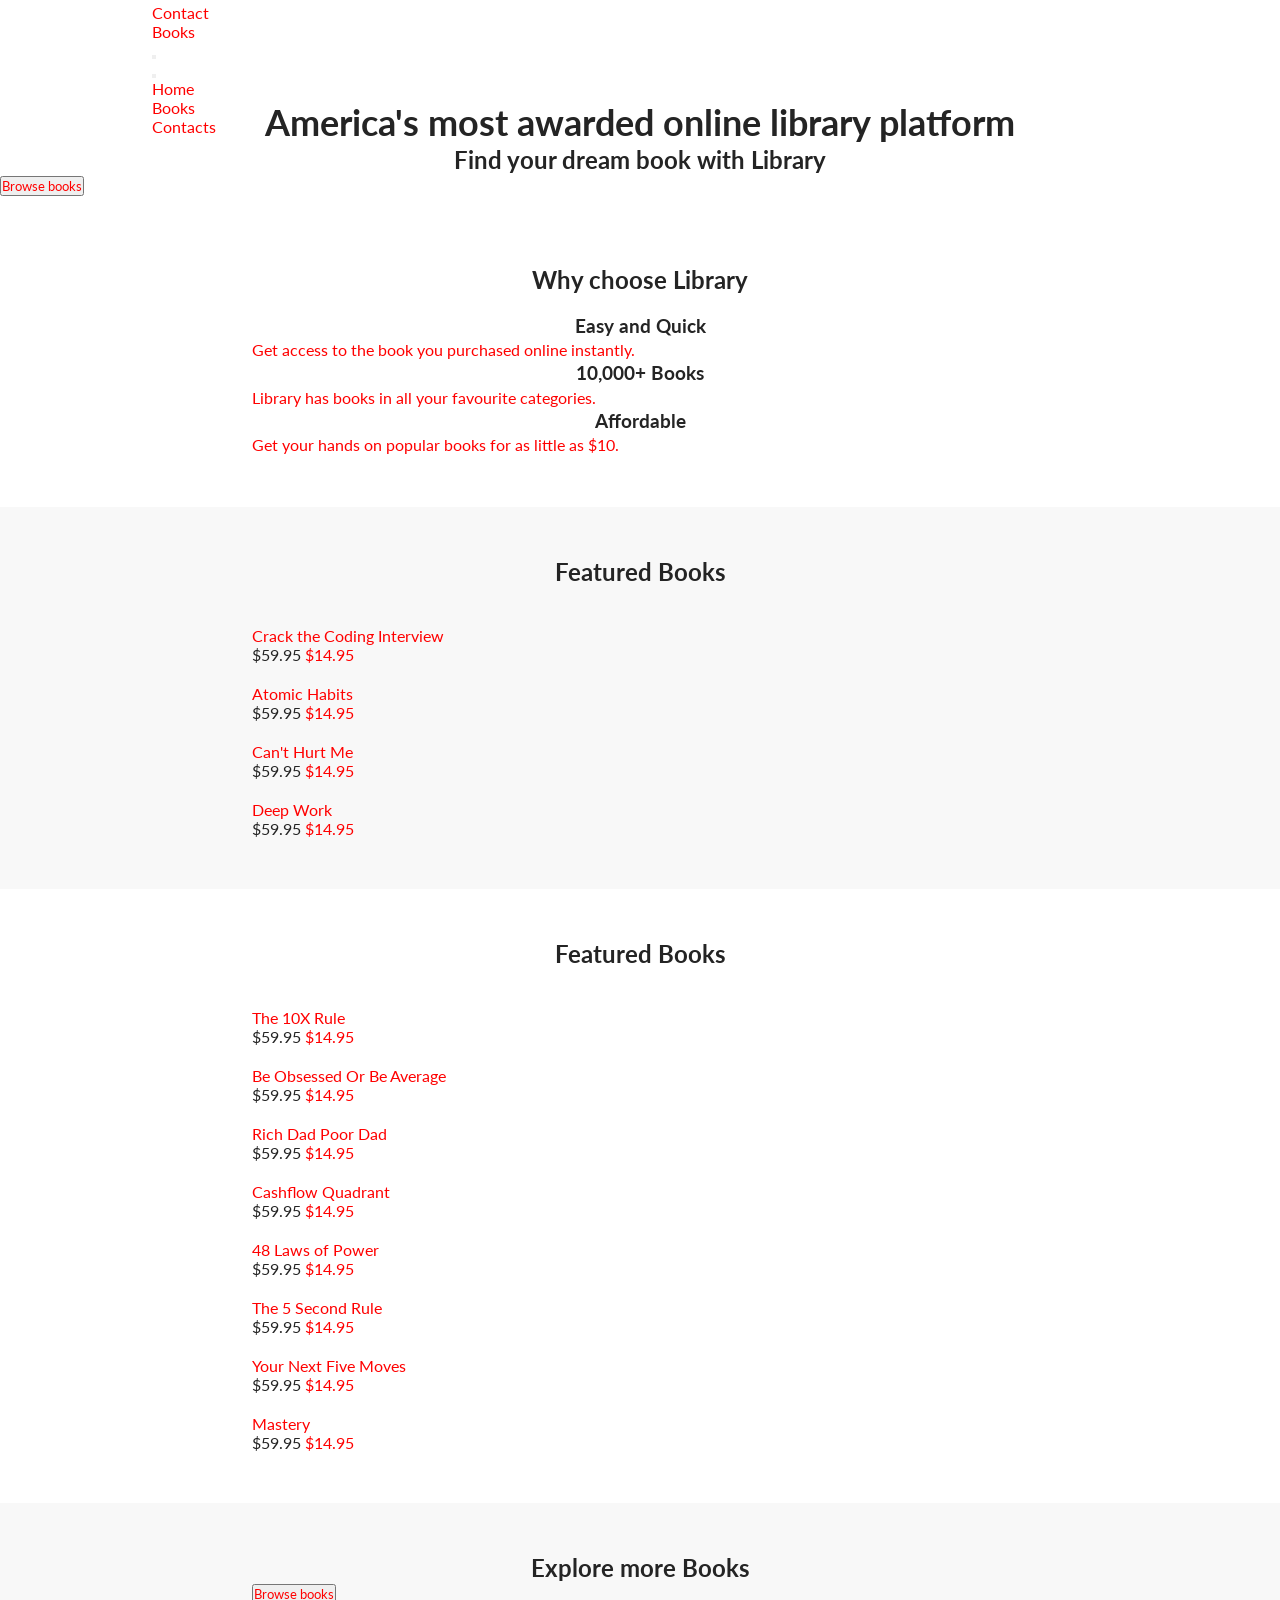
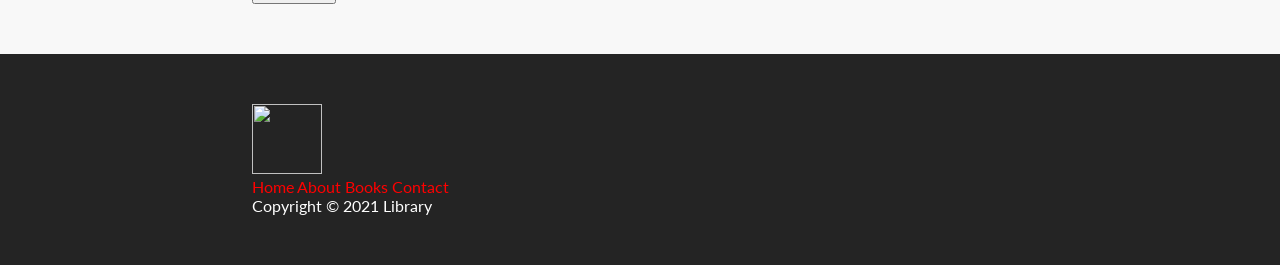
==== index.html @ ad09bd94 "First commit" ====
<!DOCTYPE html>
<html lang="en">

<head>
  <meta charset="UTF-8">
  <meta http-equiv="X-UA-Compatible" content="IE=edge">
  <meta name="viewport" content="width=device-width, initial-scale=1.0">
  <title>Library</title>
  <link rel="stylesheet" href="styles.css">
  <script src="https://kit.fontawesome.com/c8e4d183c2.js" crossorigin="anonymous"></script>
  <script src="index.js"></script>
</head>

<body>
  <section id="landing">
    <nav>
      <div class="nav__container">
        <img class="logo" src="./assets/Library.svg" alt="">
        <ul class="nav__links">
          <li><a href="#" class="nav__link">Home</a></li>
          <li><a href="#" class="nav__link">Contact</a></li>
          <li><a href="#" class="nav__link nav__link--primary">Books</a></li>
        </ul>
        <button class="btn__menu" onclick="openMenu()">
          <i class="fas fa-bars"></i>
        </button>
        <div class="menu__backdrop">
          <button class="btn__menu btn__menu--close" onclick="closeMenu()">
            <i class="fas fa-times"></i>
          </button>
          <ul class="menu__links">
            <li class="menu__list">
              <a href="#" class="menu__link" onclick="closeMenu()">Home</a>
            </li>
            <li class="menu__list">
              <a href="#features" class="menu__link" onclick="closeMenu()">Books</a>
            </li>
            <li class="menu__list">
              <a class="menu__link no-cursor" onclick="closeMenu()">Contacts</a>
            </li>
          </ul>
        </div>
      </div>
    </nav>
    <header>
      <div class="header__container">
        <div class="header__description">
          <h1>America's most awarded online library platform</h1>
          <h2>Find your dream book with <span class="purple">Library</span></h2>
          <a href="#features">
            <button class="btn">Browse books</button>
          </a>
        </div>
        <figure class="header__img--wrapper">
          <img src="./assets/Undraw_Books.svg" alt="">
        </figure>
      </div>
    </header>
  </section>

  <main>
    <section id="highlights">
      <div class="container">
        <div class="row">
          <h2 class="section__title">
            Why choose <span class="purple">Library</span>
          </h2>
          <div class="highlight__wrapper">
            <div class="highlight">
              <div class="highlight__img">
                <i class="fas fa-bolt"></i>
              </div>
              <h3 class="highlight__subtitle">
                Easy and Quick
              </h3>
              <p class="highlight__para">
                Get access to the book you purchased online instantly.
              </p>
            </div>
            <div class="highlight">
              <div class="highlight__img">
                <i class="fas fa-book-open"></i>
              </div>
              <h3 class="highlight__subtitle">
                10,000+ Books
              </h3>
              <p class="highlight__para">
                Library has books in all your favourite categories.
              </p>
            </div>
            <div class="highlight">
              <div class="highlight__img">
                <i class="fas fa-tags"></i>
              </div>
              <h3 class="highlight__subtitle">
                Affordable
              </h3>
              <p class="highlight__para">
                Get your hands on popular books for as little as $10.
              </p>
            </div>
          </div>
        </div>
      </div>
    </section>

    <section id="features">
      <div class="container">
        <div class="row">
          <h2 class="section__title">
            Featured <span class="purple">Books</span>
          </h2>
          <div class="books">
            <div class="book">
              <figure class="book__img--wrapper">
                <img class="book__img" src="./assets/crack the coding interview.png" alt="">
              </figure>
              <div class="book__title">
                Crack the Coding Interview
              </div>
              <div class="book__ratings">
                <i class="fas fa-star"></i>
                <i class="fas fa-star"></i>
                <i class="fas fa-star"></i>
                <i class="fas fa-star"></i>
                <i class="fas fa-star-half-alt"></i>
              </div>
              <div class="book__price">
                <span class="book__price--normal">$59.95</span> $14.95
              </div>
            </div>
            <div class="book">
              <figure class="book__img--wrapper">
                <img class="book__img" src="./assets/atomic habits.jpg" alt="">
              </figure>
              <div class="book__title">
                Atomic Habits
              </div>
              <div class="book__ratings">
                <i class="fas fa-star"></i>
                <i class="fas fa-star"></i>
                <i class="fas fa-star"></i>
                <i class="fas fa-star"></i>
                <i class="fas fa-star-half-alt"></i>
              </div>
              <div class="book__price">
                <span class="book__price--normal">$59.95</span> $14.95
              </div>
            </div>
            <div class="book">
              <figure class="book__img--wrapper">
                <img class="book__img" src="./assets/david goggins.jpeg" alt="">
              </figure>
              <div class="book__title">
                Can't Hurt Me
              </div>
              <div class="book__ratings">
                <i class="fas fa-star"></i>
                <i class="fas fa-star"></i>
                <i class="fas fa-star"></i>
                <i class="fas fa-star"></i>
                <i class="fas fa-star-half-alt"></i>
              </div>
              <div class="book__price">
                <span class="book__price--normal">$59.95</span> $14.95
              </div>
            </div>
            <div class="book">
              <figure class="book__img--wrapper">
                <img class="book__img" src="./assets/deep work.jpeg" alt="">
              </figure>
              <div class="book__title">
                Deep Work
              </div>
              <div class="book__ratings">
                <i class="fas fa-star"></i>
                <i class="fas fa-star"></i>
                <i class="fas fa-star"></i>
                <i class="fas fa-star"></i>
                <i class="fas fa-star-half-alt"></i>
              </div>
              <div class="book__price">
                <span class="book__price--normal">$59.95</span> $14.95
              </div>
            </div>
          </div>
        </div>
      </div>
    </section>

    <section id="recent">
      <div class="container">
        <div class="row">
          <h2 class="section__title">
            Featured <span class="purple">Books</span>
          </h2>
          <div class="books">
            <div class="book">
              <figure class="book__img--wrapper">
                <img class="book__img" src="./assets/book-1.jpeg" alt="">
              </figure>
              <div class="book__title">
                The 10X Rule
              </div>
              <div class="book__ratings">
                <i class="fas fa-star"></i>
                <i class="fas fa-star"></i>
                <i class="fas fa-star"></i>
                <i class="fas fa-star"></i>
                <i class="fas fa-star-half-alt"></i>
              </div>
              <div class="book__price">
                <span class="book__price--normal">$59.95</span> $14.95
              </div>
            </div>
            <div class="book">
              <figure class="book__img--wrapper">
                <img class="book__img" src="./assets/book-2.jpeg" alt="">
              </figure>
              <div class="book__title">
                Be Obsessed Or Be Average
              </div>
              <div class="book__ratings">
                <i class="fas fa-star"></i>
                <i class="fas fa-star"></i>
                <i class="fas fa-star"></i>
                <i class="fas fa-star"></i>
                <i class="fas fa-star-half-alt"></i>
              </div>
              <div class="book__price">
                <span class="book__price--normal">$59.95</span> $14.95
              </div>
            </div>
            <div class="book">
              <figure class="book__img--wrapper">
                <img class="book__img" src="./assets/book-3.jpeg" alt="">
              </figure>
              <div class="book__title">
                Rich Dad Poor Dad
              </div>
              <div class="book__ratings">
                <i class="fas fa-star"></i>
                <i class="fas fa-star"></i>
                <i class="fas fa-star"></i>
                <i class="fas fa-star"></i>
                <i class="fas fa-star-half-alt"></i>
              </div>
              <div class="book__price">
                <span class="book__price--normal">$59.95</span> $14.95
              </div>
            </div>
            <div class="book">
              <figure class="book__img--wrapper">
                <img class="book__img" src="./assets/book-4.jpeg" alt="">
              </figure>
              <div class="book__title">
                Cashflow Quadrant
              </div>
              <div class="book__ratings">
                <i class="fas fa-star"></i>
                <i class="fas fa-star"></i>
                <i class="fas fa-star"></i>
                <i class="fas fa-star"></i>
                <i class="fas fa-star-half-alt"></i>
              </div>
              <div class="book__price">
                <span class="book__price--normal">$59.95</span> $14.95
              </div>
            </div>
            <div class="book">
              <figure class="book__img--wrapper">
                <img class="book__img" src="./assets/book-5.jpeg" alt="">
              </figure>
              <div class="book__title">
                48 Laws of Power
              </div>
              <div class="book__ratings">
                <i class="fas fa-star"></i>
                <i class="fas fa-star"></i>
                <i class="fas fa-star"></i>
                <i class="fas fa-star"></i>
                <i class="fas fa-star-half-alt"></i>
              </div>
              <div class="book__price">
                <span class="book__price--normal">$59.95</span> $14.95
              </div>
            </div>
            <div class="book">
              <figure class="book__img--wrapper">
                <img class="book__img" src="./assets/book-6.jpeg" alt="">
              </figure>
              <div class="book__title">
                The 5 Second Rule
              </div>
              <div class="book__ratings">
                <i class="fas fa-star"></i>
                <i class="fas fa-star"></i>
                <i class="fas fa-star"></i>
                <i class="fas fa-star"></i>
                <i class="fas fa-star-half-alt"></i>
              </div>
              <div class="book__price">
                <span class="book__price--normal">$59.95</span> $14.95
              </div>
            </div>
            <div class="book">
              <figure class="book__img--wrapper">
                <img class="book__img" src="./assets/book-7.jpg" alt="">
              </figure>
              <div class="book__title">
                Your Next Five Moves
              </div>
              <div class="book__ratings">
                <i class="fas fa-star"></i>
                <i class="fas fa-star"></i>
                <i class="fas fa-star"></i>
                <i class="fas fa-star"></i>
                <i class="fas fa-star-half-alt"></i>
              </div>
              <div class="book__price">
                <span class="book__price--normal">$59.95</span> $14.95
              </div>
            </div>
            <div class="book">
              <figure class="book__img--wrapper">
                <img class="book__img" src="./assets/book-8.jpeg" alt="">
              </figure>
              <div class="book__title">
                Mastery
              </div>
              <div class="book__ratings">
                <i class="fas fa-star"></i>
                <i class="fas fa-star"></i>
                <i class="fas fa-star"></i>
                <i class="fas fa-star"></i>
                <i class="fas fa-star-half-alt"></i>
              </div>
              <div class="book__price">
                <span class="book__price--normal">$59.95</span> $14.95
              </div>
            </div>
          </div>
        </div>
      </div>
    </section>

    <section id="explore">
      <div class="container">
        <div class="row row__column">
          <h2>Explore more <span class="purple">Books</span></h2>
          <a href="#features">
            <button class="btn">Browse books</button>
          </a>
        </div>
      </div>
    </section>
  </main>

  <footer>
    <div class="container">
      <div class="row row__column">
        <a href="#">
          <figure class="footer__logo">
            <img src="./assets/Library.svg" class="footer__logo--img" alt="">
          </figure>
        </a>
        <div class="footer__list">
          <a href="#" class="footer__link">Home</a>
          <a class="footer__link no-cursor">About</a>
          <a href="#features" class="footer__link">Books</a>
          <a class="footer__link no-cursor">Contact</a>
        </div>
        <div class="footer__copyright">Copyright &copy; 2021 Library</div>
      </div>
    </div>
  </footer>
</body>

</html>
---- styles.css ----
@import url('https://fonts.googleapis.com/css2?family=Lato:wght@400;700&display=swap');
* {
  color: red;
  font-family: 'Lato', sans-serif;
  padding: 0;
  margin: 0;
  box-sizing: border-box;
}

html {
  scroll-behavior: smooth;
}

h1, h2, h3, h4, h5, h6, span {
  color: #242424;
  text-align: center;
  line-height: 1.25;
}

h1 {
  font-size: 36px;
}

p {
  line-height: 1.5;
  font-size: 16px;
}

li {
  list-style-type
}

.flex{
  display: flex;
}

.flex-1 {
flex: 1;
}

.row{
  width: 100px;
  max-width: 800px;
margin: 0 auto;
}

.text--purple {
  color: #6030b1
}

section:nth-child(even) {
  background-color: #f8f8f8;
}

.section__title {
  margin-bottom: 20 px;
}
/*NAVIGATION BAR*/

nav {
  height: 100px;
  width: 100px;
  max-width: 1000px;
  margin: 0 auto;
  display: flex;
  justify-content: space;
  align-items: center;
}

.nav_link--list {
  display: flex;
}

.nav__link--anchor {
  margin: 0 12 px;
  color: #242424;
  text-decoration: none;
  font-weight: 700;
}

.nav__link-anchor.primary {
  background-color: #6030b1;
padding: 8px 20px;
border-radius: 50 px;
color: white;
transition: all 300ms ease;
}

.nav__link--anchor-primary:hover {
  background-color: #5d3eff
}

.personal__logo {
  font-size: 24px;
  color: #6030b1;
  margin: 0 12px;
  font-weight: bold;
}

/* About Me */

#about-me {
  min-height: 100 vh;
display: flex;
flex-direction: column;
}

.about-me__info {
  display:flex;
  flex-direction: column;
}
.about-me__info--container {
  display: flex;
  flex-direction: column;
  justify-content: center;
  align-items: center;
  max-width: 500px;
  margin: 0 auto;
  text-align: center;
}

.about-me__picture--mask {
  width: 100px;
  height: 100px;
  border-radius: 50%;
  overflow: hidden;
  box-shadow: 0 8px 16px rgba(0, 0, 0, 0.16);
}

.about-me__picture {
  width: 100%;


/* Improving my own picture */
transform: scale(1.5);
padding-top: 8px;
}

.about-me__info--title{
  margin-bottom: 20px;
}

.about-me__info--para {
  font-size: 20px;
  margin-bottom: 20px;
}

.about_me--link {
  font-size: 20 px;
  color: black;
  padding: 0 16 px;
}

.about-me__img.container {
  flex: 1;
  display:flex;
  align-items: center;
}

.about-me__img--container {
  width: 100%;
}

/*Tech - Stack*/

.language__img {
  width: 100%;
  max-width: 100px;
}

.language:hover .language__img {
  filter: brightness(80%);
  opacity: 0.86;
  transform: scale(0.9);
}

.language {
  width: 25%;
  display: flex;
  justify-content: center;
  position: relative;
}

.language__img-wrapper {
  display: flex;
  justify-content: center;
  width: 25%;
}

.language__list {
  display: flex;
  width: 100%;
}

.language__name {
  position: absolute;
  bottom: 0;
  transform: scale(0);
  transition: all 300ms;
  font-size: 20px;
  opacity: 0;
}

.language:hover .language__name {
  position: absolute;
  bottom: 0;
  transform: scale(1);
  transition: all 300ms;
}
/*Projects*/

.project {
  margin-bottom: 135px;
}

.project:last-child {
  margin-bottom: 40px;
}

.project__img {
  width: 100%;
}

.project__wrapper {
  display: flex;
  box-hidden: 0 20px 80px rgba(0, 0, 0, 0.45);
  border-radius: 20px;
  overflow:hidden;
}

.project__wrapper:before {
  content:"";
  position:absolute;
  top: 0;
  left: 0;
  height:100%
  width:100%
  background-color: black;
  opacity: 0;
  transition: opacity 450ms ease;
  z-index: 2;
}

project:hover .project__wrapper:before {
  opacity: 0.7;
}

project:hover .project__img {
  transform: scale(1.07);
  filter: blur(5px);
}

project:hover .project__description {
  opacity:1;
  transform: translateY(-50%);
}

.project__list {
  padding-top: 40px;
}

.project__description {
  position: absolute;
  top:50%;
  left: 90px;
max-width: 550px;
  transform: translateY(-50%);
  z-index: 3;
  opacity:0;
  transition: transform 450ms, opacity 300ms;
}

.project__description-title {
  font-size: 40px;
}

.project__description--para {
  margin: 16px, 0;
}

.project__description--link { 
font-size:20px;
margin-right: 16px;
text-decoration: none;
}

.project__description-title,
.project__description--sub-title,
.project__description--para,
.project__description--link {
  text-align: left;
  color: white;
}

a {
  text-decoration: none;
  position: relative;
  transition: opacity 300ms ease;
}

i:hover {
  opacity: 0.7;
}

.link__hover-effect:after {
  content: "";
  position: absolute;
  height: 3px;
  width: 0;
  bottom: -3px;
  right: 0;
  transition: all 300ms ease;
}

.link__hover-effect--white:after {
  background-color: #fff;
}
.link__hover-effect--black:after {
  background-color: #000;
}

.link__hover-effect:hover:after {
  width: 100%;
  left: 0;
}

li {
  list-style-type: none;
}

.flex {
  display: flex;
}

.flex-1 {
  flex: 1;
}

.container {
  padding: 50px 0;
}
.row {
  width: 100%;
  max-width: 800px;
  margin: 0 auto;
  padding: 0 12px;
}

.text--purple {
  color: #6030b1;
}

section:nth-child(even) {
  background-color: #f8f8f8;
}

.section__title {
  margin-bottom: 20px;
}

/* NAVIGATION BAR */

nav {
  height: 100px;
  width: 100%;
  max-width: 1000px;
  margin: 0 auto;
  display: flex;
  justify-content: space-between;
  align-items: center;
  padding: 0 12px;
}

.nav__link--list {
  display: flex;
}

.nav__link--anchor {
  margin: 0 12px;
  color: #242424;
  font-weight: 700;
}

.nav__link--anchor-primary {
  background-color: #6030b1;
  padding: 8px 20px;
  border-radius: 50px;
  color: white;
  transition: all 300ms ease;
}

.nav__link--anchor-primary:hover {
  background-color: #5d3eff;
}

.personal__logo {
  font-size: 24px;
  color: #6030b1;
  margin: 0 12px;
  font-weight: bold
}

/* ABOUT ME */

#about-me {
  min-height: 100vh;
  display: flex;
  flex-direction: column;
}

.about-me__info {
  display: flex;
  flex-direction: column;
}

.about-me__info--container {
  display: flex;
  flex-direction: column;
  align-items: center;
  max-width: 600px;
  margin: 0 auto;
  text-align: center;
}

.about-me__picture--mask {
  width: 100px;
  height: 100px;
  border-radius: 50%;
  overflow: hidden;
  box-shadow: 0 8px 16px rgba(0, 0, 0, 0.16);
  margin-bottom: 28px;
  animation: animate-profile-picture 800ms 200ms backwards;
}

@keyframes animate-profile-picture {
  0% {
    transform: scale(0);
  }
  80% {
    transform: scale(1.1);
  }
  100% {
    transform: scale(1);
  }
}

.about-me__picture {
  width: 100%;

  /* Improving my own picture */
  transform: scale(1.5);
  padding-top: 8px;
}

.about-me__info--title {
  margin-bottom: 16px;
  animation: fade-up 650ms 400ms backwards;
}
.about-me__info--para {
  font-size: 20px;
  margin-bottom: 28px;
  animation: fade-up 650ms 600ms backwards;
}

.about-me__link {
  font-size: 20px;
  color: #242424;
  padding: 0 16px;
}

.about-me__links {
  animation: fade-up 650ms 800ms backwards;
}

@keyframes fade-up {
  0% {
    opacity: 0;
    transform: translateY(40px);
  }
  100% {
    opacity: 1;
    transform: translateY(0);
  }
}

.about-me__img--container {
  flex: 1;
  display: flex;
  align-items: center;
}
.about-me__img {
  width: 100%;
  animation: fade-in 1200ms 800ms backwards;
}

@keyframes fade-in {
  0% {
    opacity: 0;
  }
  100% {
    opacity: 1;
  }
}

.wave {
  display: inline-block;
  animation: animate-wave 500ms infinite ease-in-out;
}

@keyframes animate-wave {
  0% {
    transform: rotate(0);
  }
  50% {
    transform: rotate(30deg);
  }
  100% {
    transform: rotate(0);
  }
}

/* TECH - STACK */

.language__img {
  width: 100%;
  max-width: 100px;
  transition: all 300ms;
}
.language:hover .language__img {
  filter: brightness(80%);
  opacity: 0.86;
  transform: scale(0.9);
}

.language {
  width: 25%;
  display: flex;
  justify-content: center;
  position: relative;
}
.language__img--wrapper {
  display: flex;
  justify-content: center;
  align-items: center;
  padding: 25px 16px;
}

.language__list {
  display: flex;
  justify-content: center;
  width: 100%;
  flex-wrap: wrap;
}

.language__name {
  position: absolute;
  bottom: 0;
  transform: scale(0);
  transition: all 300ms;
  font-size: 20px;
  opacity: 0;
}
.language:hover .language__name {
  transform: scale(1);
  opacity: 1;
}

/* PROJECTS */

.project {
  margin-bottom: 135px;
}

.project:last-child {
  margin-bottom: 40px;
}

.project__img {
  width: 100%;
  transition: all 500ms ease;
}

.project__wrapper {
  display: flex;
  box-shadow: 0 20px 80px rgba(0, 0, 0, 0.45);
  border-radius: 20px;
  overflow: hidden;
  position: relative;
}
.project__wrapper:before {
  content: "";
  position: absolute;
  top: 0;
  left: 0;
  height: 100%;
  width: 100%;
  background-color: #1c1d25;
  opacity: 0;
  transition: all 450ms ease;
  z-index: 2;
  transform: translateY(100%);
}
.project:hover .project__wrapper:before {
  transform: translateY(0);
  opacity: 0.7;
}
.project:hover .project__img {
  transform: scale(1.07);
  filter: blur(5px);
}

.project:hover .project__description {
  opacity: 1;
  transform: translateY(-50%);
}

.project__list {
  padding-top: 40px;
}

.project__description {
  position: absolute;
  top: 50%;
  left: 90px;
  transform: translateY(100%);
  max-width: 550px;
  z-index: 3;
  opacity: 0;
  transition: transform 450ms, opacity 300ms;
}

.project__description--title {
  font-size: 40px;
}

.project__description--para {
  margin: 16px 0;
}

.project__description--link {
  font-size: 20px;
  margin-right: 16px;
}

.project__description--title,
.project__description--sub-title,
.project__description--para,
.project__description--link {
  text-align: left;
  color: #fff;
}

/* FOOTER */

footer {
  background-color: #242424;
}

.footer__social--list {
  width: 100%;
  max-width: 500px;
  display: flex;
  justify-content: space-around;
  margin-bottom: 28px;
}
.footer__row {
  display: flex;
  flex-direction: column;
  align-items: center;
  justify-content: center;
  padding: 8% 0;
}

.footer__logo--img {
  width: 70px;
  height: 70px;
}

.footer__social--link,
.footer__copyright,
.footer__logo--popper {
  color: #fff;
}

.footer__logo--popper {
  position: absolute;
  right: 0;
  top: 30px;
  font-weight: 700;
  opacity: 0;
  transition: all 300ms ease;
}

.footer__anchor {
  margin-bottom: 20px;
  position: relative;
}

.footer__anchor:hover .footer__logo--popper {
  transform: translateX(60px);
  opacity: 1;
}

/* Small phones, tablets, large smartphones */
@media (max-width: 768px) {
  nav {
    height: 68px;
  }

  h1 {
    font-size: 28px;
  }

  .about-me__info--para {
    font-size: 18px;
  }

  .language {
    width: calc(100% / 3);
  }

  .project__description--para {
    font-size: 14px;
  }

  .project__description {
    left: 30px;
    padding-right: 30px;
  }
}

/* SMALL PHONES */
@media (max-width: 480px) {
  .nav__link:not(:last-child) {
    display: none;
  }

  .project__wrapper {
    border-radius: 0;
  }

  .project__description {
    padding: 0;
    left: 0;
    width: 100%;
  }

  .project__description--para {
    display: none;
  }

  .project__description--links {
    display: flex;
    justify-content: center;
  }

  .project__description--title {
    font-size: 32px;
    line-height: 1;
    text-align: center;
  }

  .project__description--sub-title {
    text-align: center;
    margin: 12px 0;
  }
}
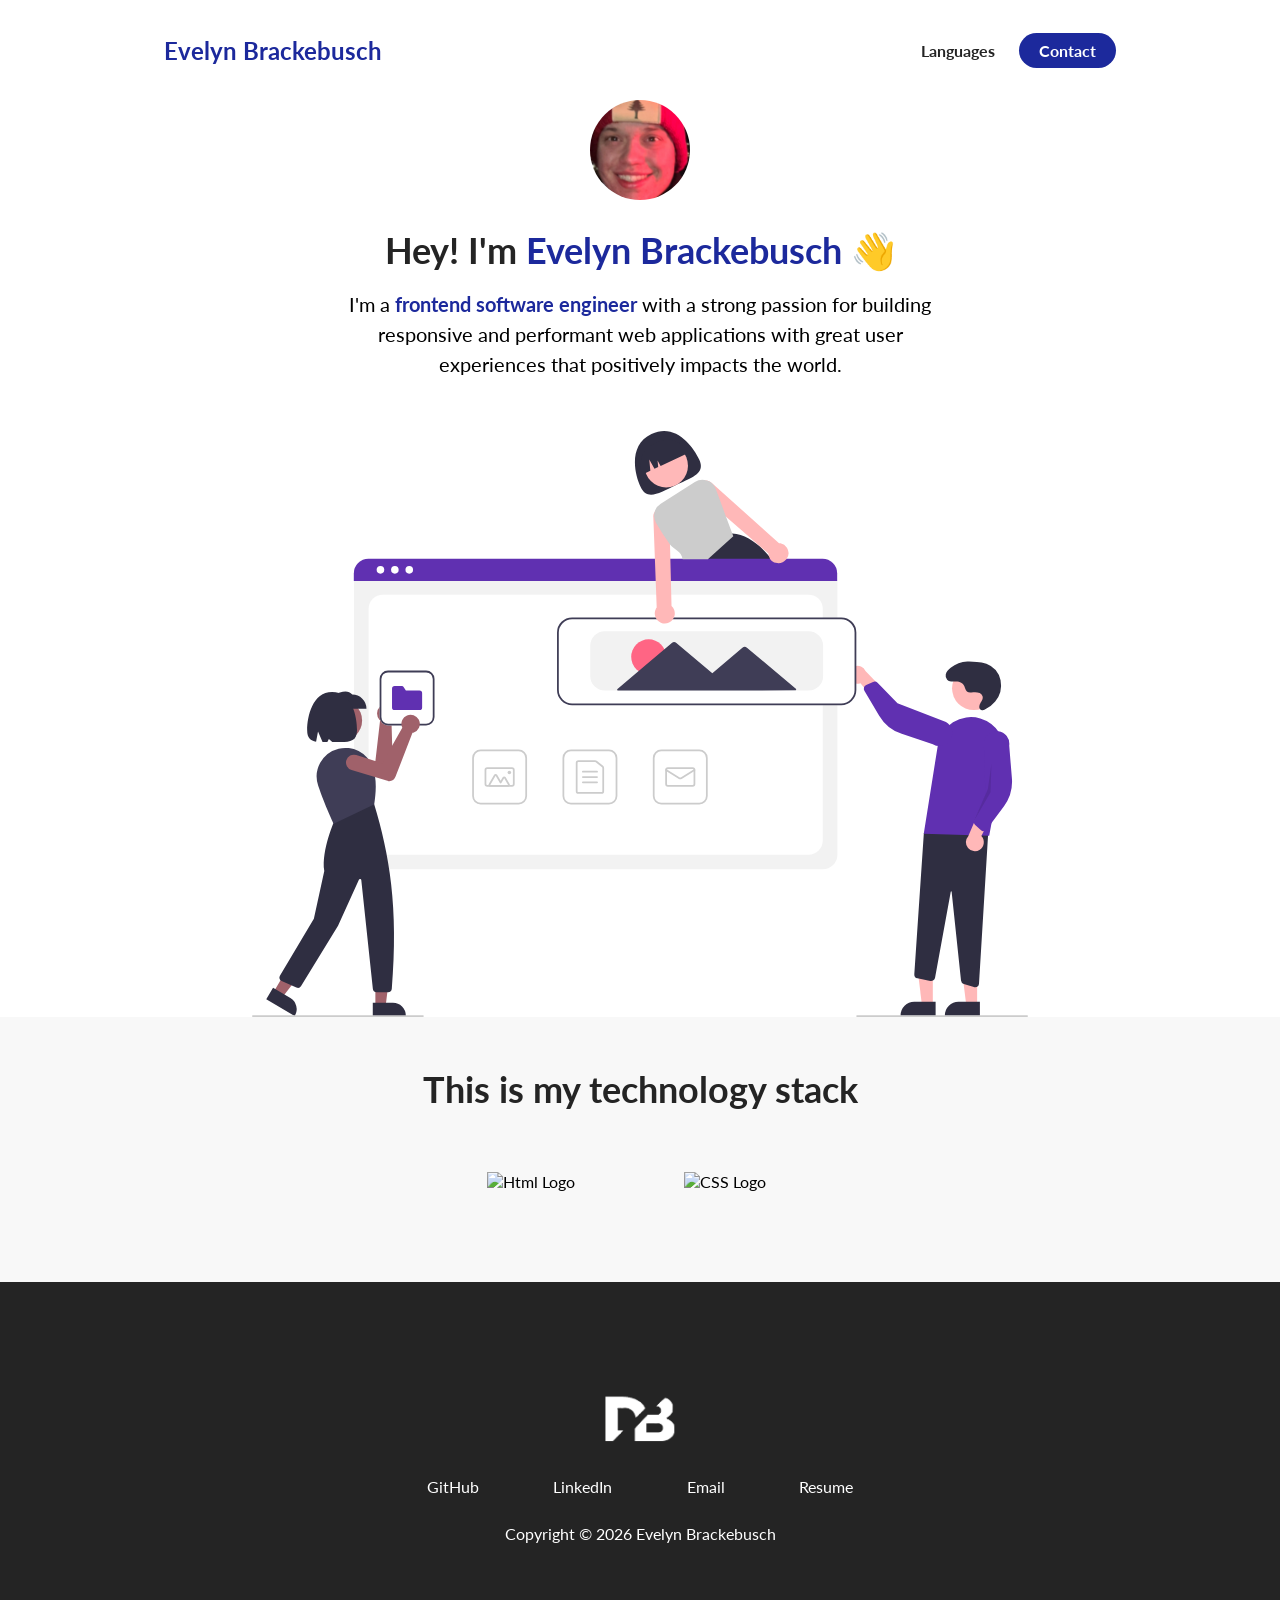
==== commit 4b61319c: "Finished project" ====
--- a/index.html
+++ b/index.html
@@ -2,378 +2,136 @@
 <html lang="en">
 
 <head>
-  <meta charset="UTF-8">
-  <meta http-equiv="X-UA-Compatible" content="IE=edge">
-  <meta name="viewport" content="width=device-width, initial-scale=1.0">
-  <title>Library</title>
-  <link rel="stylesheet" href="styles.css">
-  <script src="https://kit.fontawesome.com/c8e4d183c2.js" crossorigin="anonymous"></script>
-  <script src="index.js"></script>
+    <meta charset="UTF-8">
+    <meta http-equiv="X-UA-Compatible" content="IE=edge">
+    <meta name="viewport" content="width=device-width, initial-scale=1.0">
+    <title>Evelyn Brackebusch</title>
+    <link rel="stylesheet" href="Evelyn's_personal_portfolio_website_css.css">
+    <script src="https://kit.fontawesome.com/c8e4d183c2.js" crossorigin="anonymous"></script>
 </head>
 
 <body>
-  <section id="landing">
-    <nav>
-      <div class="nav__container">
-        <img class="logo" src="./assets/Library.svg" alt="">
-        <ul class="nav__links">
-          <li><a href="#" class="nav__link">Home</a></li>
-          <li><a href="#" class="nav__link">Contact</a></li>
-          <li><a href="#" class="nav__link nav__link--primary">Books</a></li>
-        </ul>
-        <button class="btn__menu" onclick="openMenu()">
-          <i class="fas fa-bars"></i>
-        </button>
-        <div class="menu__backdrop">
-          <button class="btn__menu btn__menu--close" onclick="closeMenu()">
-            <i class="fas fa-times"></i>
-          </button>
-          <ul class="menu__links">
-            <li class="menu__list">
-              <a href="#" class="menu__link" onclick="closeMenu()">Home</a>
-            </li>
-            <li class="menu__list">
-              <a href="#features" class="menu__link" onclick="closeMenu()">Books</a>
-            </li>
-            <li class="menu__list">
-              <a class="menu__link no-cursor" onclick="closeMenu()">Contacts</a>
-            </li>
-          </ul>
+    <section id="about-me">
+        <nav>
+            <div class="personal__logo">Evelyn Brackebusch</div>
+            <ul class="nav__link--list">
+                <li class="nav__link">
+                    <a href="#languages" class="
+            nav__link--anchor
+            link__hover-effect
+            link__hover-effect--black
+          ">Languages</a>
+                </li>
+                <li class="nav__link">
+                    <a href="brackesb12@gmail.com" class="
+            nav__link--anchor
+            nav__link--anchor-primary
+          ">Contact</a>
+                </li>
+            </ul>
+        </nav>
+        <div class="flex flex-1">
+            <div class="about-me__info row">
+                <div class="about-me__info--container">
+                    <figure class="about-me__picture--mask">
+                        <img src="./assets/the last straw with this image.png" class="about-me__picture">
+                    </figure>
+                    <h1 class="about-me__info--title">
+                        Hey! I'm <span class="text--blue">Evelyn Brackebusch</span>&nbsp;<span class="wave">👋</span>
+                    </h1>
+                    <p class="about-me__info--para">
+                        I'm a <strong class="text--blue">frontend software engineer</strong> with a strong passion for
+                        building
+                        responsive and performant web
+                        applications with great user experiences that positively impacts the world.
+                    </p>
+                    <div class="about-me__links">
+                        <a href="" class="about-me__link">
+                            <i class="fab fa-linkedin-in"></i>
+                        </a>
+                        <a href="" class="about-me__link">
+                            <i class="fab fa-github"></i>
+                        </a>
+                        <a href="" class="about-me__link">
+                            <i class="far fa-envelope"></i>
+                        </a>
+                        <a href="file:///Users/evelynbrackebusch/Downloads/Untitled%20document.pdf" target="_blank"
+                            class="about-me__link">
+                            <i class="fas fa-file-pdf"></i>
+                        </a>
+                    </div>
+                </div>
+                <figure class="about-me__img--container">
+                    <img src="./assets/undraw_websites.svg" class="about-me__img" alt="">
+                </figure>
+            </div>
         </div>
-      </div>
-    </nav>
-    <header>
-      <div class="header__container">
-        <div class="header__description">
-          <h1>America's most awarded online library platform</h1>
-          <h2>Find your dream book with <span class="purple">Library</span></h2>
-          <a href="#features">
-            <button class="btn">Browse books</button>
-          </a>
+    </section>
+    <section id="languages">
+        <div class="container">
+            <div class="row">
+                <h1 class="section__title">This is my <span class="text--purple">technology stack</span></h1>
+                <div class="language__list">
+                    <div class="language">
+                        <figure class="language__img--wrapper">
+                            <img src="https://upload.wikimedia.org/wikipedia/commons/thumb/3/38/HTML5_Badge.svg/240px-HTML5_Badge.svg.png"
+                                alt="Html Logo" class="language__img" />
+                        </figure>
+                        <span class="language__name">HTML</span>
+                    </div>
+                    <div class="language">
+                        <figure class="language__img--wrapper">
+                            <img src="https://cdn.iconscout.com/icon/free/png-256/css-131-722685.png" alt="CSS Logo"
+                                class="language__img" />
+                        </figure>
+                        <span class="language__name">CSS</span>
+                    </div>
+                    <section id="projects">
+                        <div class="container">
+                            <div class="row">
+                            </div>
+                        </div>
+                </div>
+            </div>
+            </div>
+        </section>
+    </section>
+    <footer>
+        <div class="row footer__row">
+            <a href="#" class="footer__anchor">
+                <figure class="footer__logo">
+                    <img src="./assets/logo.svg" class="footer__logo--img" alt="">
+                </figure>
+                <span class="footer__logo--popper">
+                    Top
+                    <i class="fas fa-arrow-up"></i>
+                </span>
+            </a>
+            <div class="footer__social--list">
+                <a href="https://github.com/dashboard" target="_blank" class="
+          footer__social--link
+          link__hover-effect
+          link__hover-effect--white
+        " target="_blank">GitHub</a>
+                <a href="https://www.linkedin.com/in/evelyn-brackebusch-548b4a205/" target="_blank" class="
+          footer__social--link
+          link__hover-effect
+          link__hover-effect--white
+        " target="_blank">LinkedIn</a>
+                <a href="mailto:brackesb12@gmail.com" target="_blank" class="
+          footer__social--link
+          link__hover-effect
+          link__hover-effect--white
+        " target="_blank">Email</a>
+                <a href="./assets/coding resume.pdf" class="
+          footer__social--link
+          link__hover-effect
+          link__hover-effect--white
+        " target="_blank">Resume</a>
+            </div>
+            <div class="footer__copyright">Copyright © 2026 Evelyn Brackebusch</div>
         </div>
-        <figure class="header__img--wrapper">
-          <img src="./assets/Undraw_Books.svg" alt="">
-        </figure>
-      </div>
-    </header>
-  </section>
-
-  <main>
-    <section id="highlights">
-      <div class="container">
-        <div class="row">
-          <h2 class="section__title">
-            Why choose <span class="purple">Library</span>
-          </h2>
-          <div class="highlight__wrapper">
-            <div class="highlight">
-              <div class="highlight__img">
-                <i class="fas fa-bolt"></i>
-              </div>
-              <h3 class="highlight__subtitle">
-                Easy and Quick
-              </h3>
-              <p class="highlight__para">
-                Get access to the book you purchased online instantly.
-              </p>
-            </div>
-            <div class="highlight">
-              <div class="highlight__img">
-                <i class="fas fa-book-open"></i>
-              </div>
-              <h3 class="highlight__subtitle">
-                10,000+ Books
-              </h3>
-              <p class="highlight__para">
-                Library has books in all your favourite categories.
-              </p>
-            </div>
-            <div class="highlight">
-              <div class="highlight__img">
-                <i class="fas fa-tags"></i>
-              </div>
-              <h3 class="highlight__subtitle">
-                Affordable
-              </h3>
-              <p class="highlight__para">
-                Get your hands on popular books for as little as $10.
-              </p>
-            </div>
-          </div>
-        </div>
-      </div>
-    </section>
-
-    <section id="features">
-      <div class="container">
-        <div class="row">
-          <h2 class="section__title">
-            Featured <span class="purple">Books</span>
-          </h2>
-          <div class="books">
-            <div class="book">
-              <figure class="book__img--wrapper">
-                <img class="book__img" src="./assets/crack the coding interview.png" alt="">
-              </figure>
-              <div class="book__title">
-                Crack the Coding Interview
-              </div>
-              <div class="book__ratings">
-                <i class="fas fa-star"></i>
-                <i class="fas fa-star"></i>
-                <i class="fas fa-star"></i>
-                <i class="fas fa-star"></i>
-                <i class="fas fa-star-half-alt"></i>
-              </div>
-              <div class="book__price">
-                <span class="book__price--normal">$59.95</span> $14.95
-              </div>
-            </div>
-            <div class="book">
-              <figure class="book__img--wrapper">
-                <img class="book__img" src="./assets/atomic habits.jpg" alt="">
-              </figure>
-              <div class="book__title">
-                Atomic Habits
-              </div>
-              <div class="book__ratings">
-                <i class="fas fa-star"></i>
-                <i class="fas fa-star"></i>
-                <i class="fas fa-star"></i>
-                <i class="fas fa-star"></i>
-                <i class="fas fa-star-half-alt"></i>
-              </div>
-              <div class="book__price">
-                <span class="book__price--normal">$59.95</span> $14.95
-              </div>
-            </div>
-            <div class="book">
-              <figure class="book__img--wrapper">
-                <img class="book__img" src="./assets/david goggins.jpeg" alt="">
-              </figure>
-              <div class="book__title">
-                Can't Hurt Me
-              </div>
-              <div class="book__ratings">
-                <i class="fas fa-star"></i>
-                <i class="fas fa-star"></i>
-                <i class="fas fa-star"></i>
-                <i class="fas fa-star"></i>
-                <i class="fas fa-star-half-alt"></i>
-              </div>
-              <div class="book__price">
-                <span class="book__price--normal">$59.95</span> $14.95
-              </div>
-            </div>
-            <div class="book">
-              <figure class="book__img--wrapper">
-                <img class="book__img" src="./assets/deep work.jpeg" alt="">
-              </figure>
-              <div class="book__title">
-                Deep Work
-              </div>
-              <div class="book__ratings">
-                <i class="fas fa-star"></i>
-                <i class="fas fa-star"></i>
-                <i class="fas fa-star"></i>
-                <i class="fas fa-star"></i>
-                <i class="fas fa-star-half-alt"></i>
-              </div>
-              <div class="book__price">
-                <span class="book__price--normal">$59.95</span> $14.95
-              </div>
-            </div>
-          </div>
-        </div>
-      </div>
-    </section>
-
-    <section id="recent">
-      <div class="container">
-        <div class="row">
-          <h2 class="section__title">
-            Featured <span class="purple">Books</span>
-          </h2>
-          <div class="books">
-            <div class="book">
-              <figure class="book__img--wrapper">
-                <img class="book__img" src="./assets/book-1.jpeg" alt="">
-              </figure>
-              <div class="book__title">
-                The 10X Rule
-              </div>
-              <div class="book__ratings">
-                <i class="fas fa-star"></i>
-                <i class="fas fa-star"></i>
-                <i class="fas fa-star"></i>
-                <i class="fas fa-star"></i>
-                <i class="fas fa-star-half-alt"></i>
-              </div>
-              <div class="book__price">
-                <span class="book__price--normal">$59.95</span> $14.95
-              </div>
-            </div>
-            <div class="book">
-              <figure class="book__img--wrapper">
-                <img class="book__img" src="./assets/book-2.jpeg" alt="">
-              </figure>
-              <div class="book__title">
-                Be Obsessed Or Be Average
-              </div>
-              <div class="book__ratings">
-                <i class="fas fa-star"></i>
-                <i class="fas fa-star"></i>
-                <i class="fas fa-star"></i>
-                <i class="fas fa-star"></i>
-                <i class="fas fa-star-half-alt"></i>
-              </div>
-              <div class="book__price">
-                <span class="book__price--normal">$59.95</span> $14.95
-              </div>
-            </div>
-            <div class="book">
-              <figure class="book__img--wrapper">
-                <img class="book__img" src="./assets/book-3.jpeg" alt="">
-              </figure>
-              <div class="book__title">
-                Rich Dad Poor Dad
-              </div>
-              <div class="book__ratings">
-                <i class="fas fa-star"></i>
-                <i class="fas fa-star"></i>
-                <i class="fas fa-star"></i>
-                <i class="fas fa-star"></i>
-                <i class="fas fa-star-half-alt"></i>
-              </div>
-              <div class="book__price">
-                <span class="book__price--normal">$59.95</span> $14.95
-              </div>
-            </div>
-            <div class="book">
-              <figure class="book__img--wrapper">
-                <img class="book__img" src="./assets/book-4.jpeg" alt="">
-              </figure>
-              <div class="book__title">
-                Cashflow Quadrant
-              </div>
-              <div class="book__ratings">
-                <i class="fas fa-star"></i>
-                <i class="fas fa-star"></i>
-                <i class="fas fa-star"></i>
-                <i class="fas fa-star"></i>
-                <i class="fas fa-star-half-alt"></i>
-              </div>
-              <div class="book__price">
-                <span class="book__price--normal">$59.95</span> $14.95
-              </div>
-            </div>
-            <div class="book">
-              <figure class="book__img--wrapper">
-                <img class="book__img" src="./assets/book-5.jpeg" alt="">
-              </figure>
-              <div class="book__title">
-                48 Laws of Power
-              </div>
-              <div class="book__ratings">
-                <i class="fas fa-star"></i>
-                <i class="fas fa-star"></i>
-                <i class="fas fa-star"></i>
-                <i class="fas fa-star"></i>
-                <i class="fas fa-star-half-alt"></i>
-              </div>
-              <div class="book__price">
-                <span class="book__price--normal">$59.95</span> $14.95
-              </div>
-            </div>
-            <div class="book">
-              <figure class="book__img--wrapper">
-                <img class="book__img" src="./assets/book-6.jpeg" alt="">
-              </figure>
-              <div class="book__title">
-                The 5 Second Rule
-              </div>
-              <div class="book__ratings">
-                <i class="fas fa-star"></i>
-                <i class="fas fa-star"></i>
-                <i class="fas fa-star"></i>
-                <i class="fas fa-star"></i>
-                <i class="fas fa-star-half-alt"></i>
-              </div>
-              <div class="book__price">
-                <span class="book__price--normal">$59.95</span> $14.95
-              </div>
-            </div>
-            <div class="book">
-              <figure class="book__img--wrapper">
-                <img class="book__img" src="./assets/book-7.jpg" alt="">
-              </figure>
-              <div class="book__title">
-                Your Next Five Moves
-              </div>
-              <div class="book__ratings">
-                <i class="fas fa-star"></i>
-                <i class="fas fa-star"></i>
-                <i class="fas fa-star"></i>
-                <i class="fas fa-star"></i>
-                <i class="fas fa-star-half-alt"></i>
-              </div>
-              <div class="book__price">
-                <span class="book__price--normal">$59.95</span> $14.95
-              </div>
-            </div>
-            <div class="book">
-              <figure class="book__img--wrapper">
-                <img class="book__img" src="./assets/book-8.jpeg" alt="">
-              </figure>
-              <div class="book__title">
-                Mastery
-              </div>
-              <div class="book__ratings">
-                <i class="fas fa-star"></i>
-                <i class="fas fa-star"></i>
-                <i class="fas fa-star"></i>
-                <i class="fas fa-star"></i>
-                <i class="fas fa-star-half-alt"></i>
-              </div>
-              <div class="book__price">
-                <span class="book__price--normal">$59.95</span> $14.95
-              </div>
-            </div>
-          </div>
-        </div>
-      </div>
-    </section>
-
-    <section id="explore">
-      <div class="container">
-        <div class="row row__column">
-          <h2>Explore more <span class="purple">Books</span></h2>
-          <a href="#features">
-            <button class="btn">Browse books</button>
-          </a>
-        </div>
-      </div>
-    </section>
-  </main>
-
-  <footer>
-    <div class="container">
-      <div class="row row__column">
-        <a href="#">
-          <figure class="footer__logo">
-            <img src="./assets/Library.svg" class="footer__logo--img" alt="">
-          </figure>
-        </a>
-        <div class="footer__list">
-          <a href="#" class="footer__link">Home</a>
-          <a class="footer__link no-cursor">About</a>
-          <a href="#features" class="footer__link">Books</a>
-          <a class="footer__link no-cursor">Contact</a>
-        </div>
-        <div class="footer__copyright">Copyright &copy; 2021 Library</div>
-      </div>
-    </div>
-  </footer>
+    </footer>
 </body>
 
 </html>
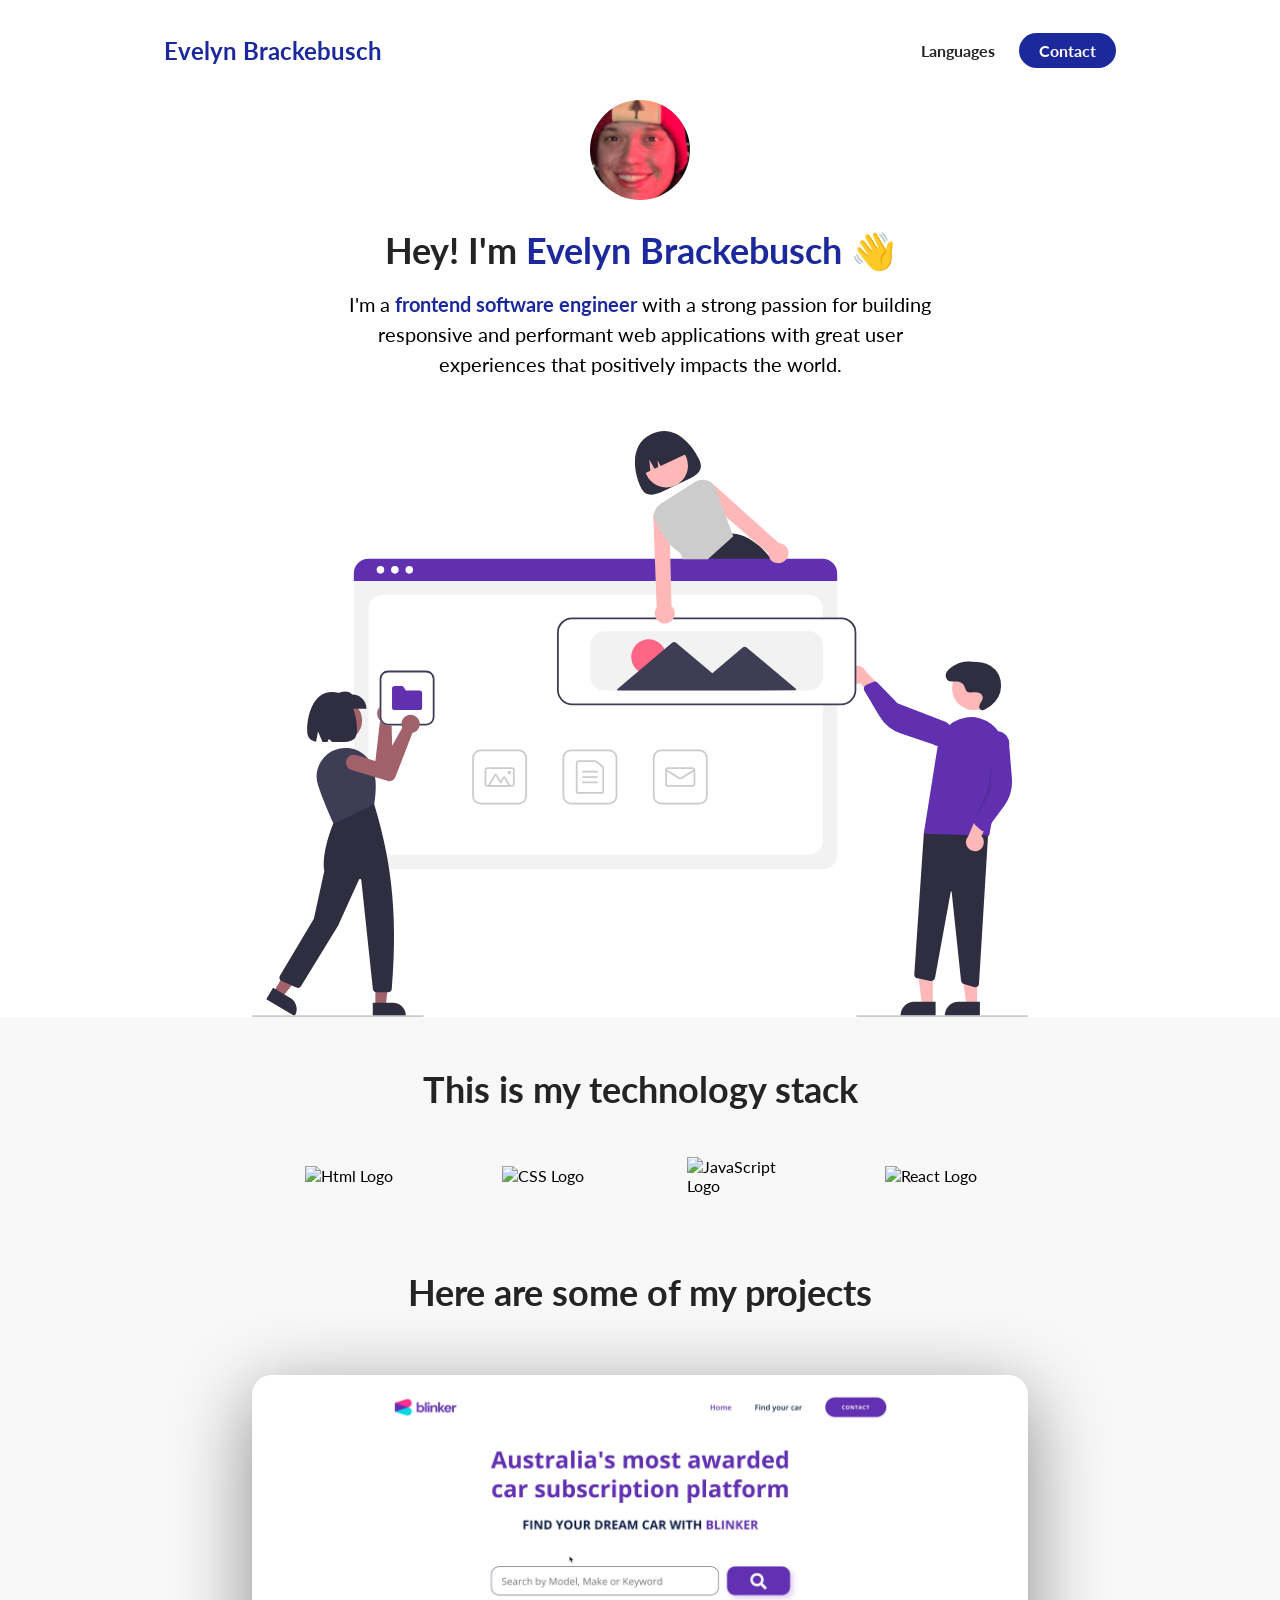
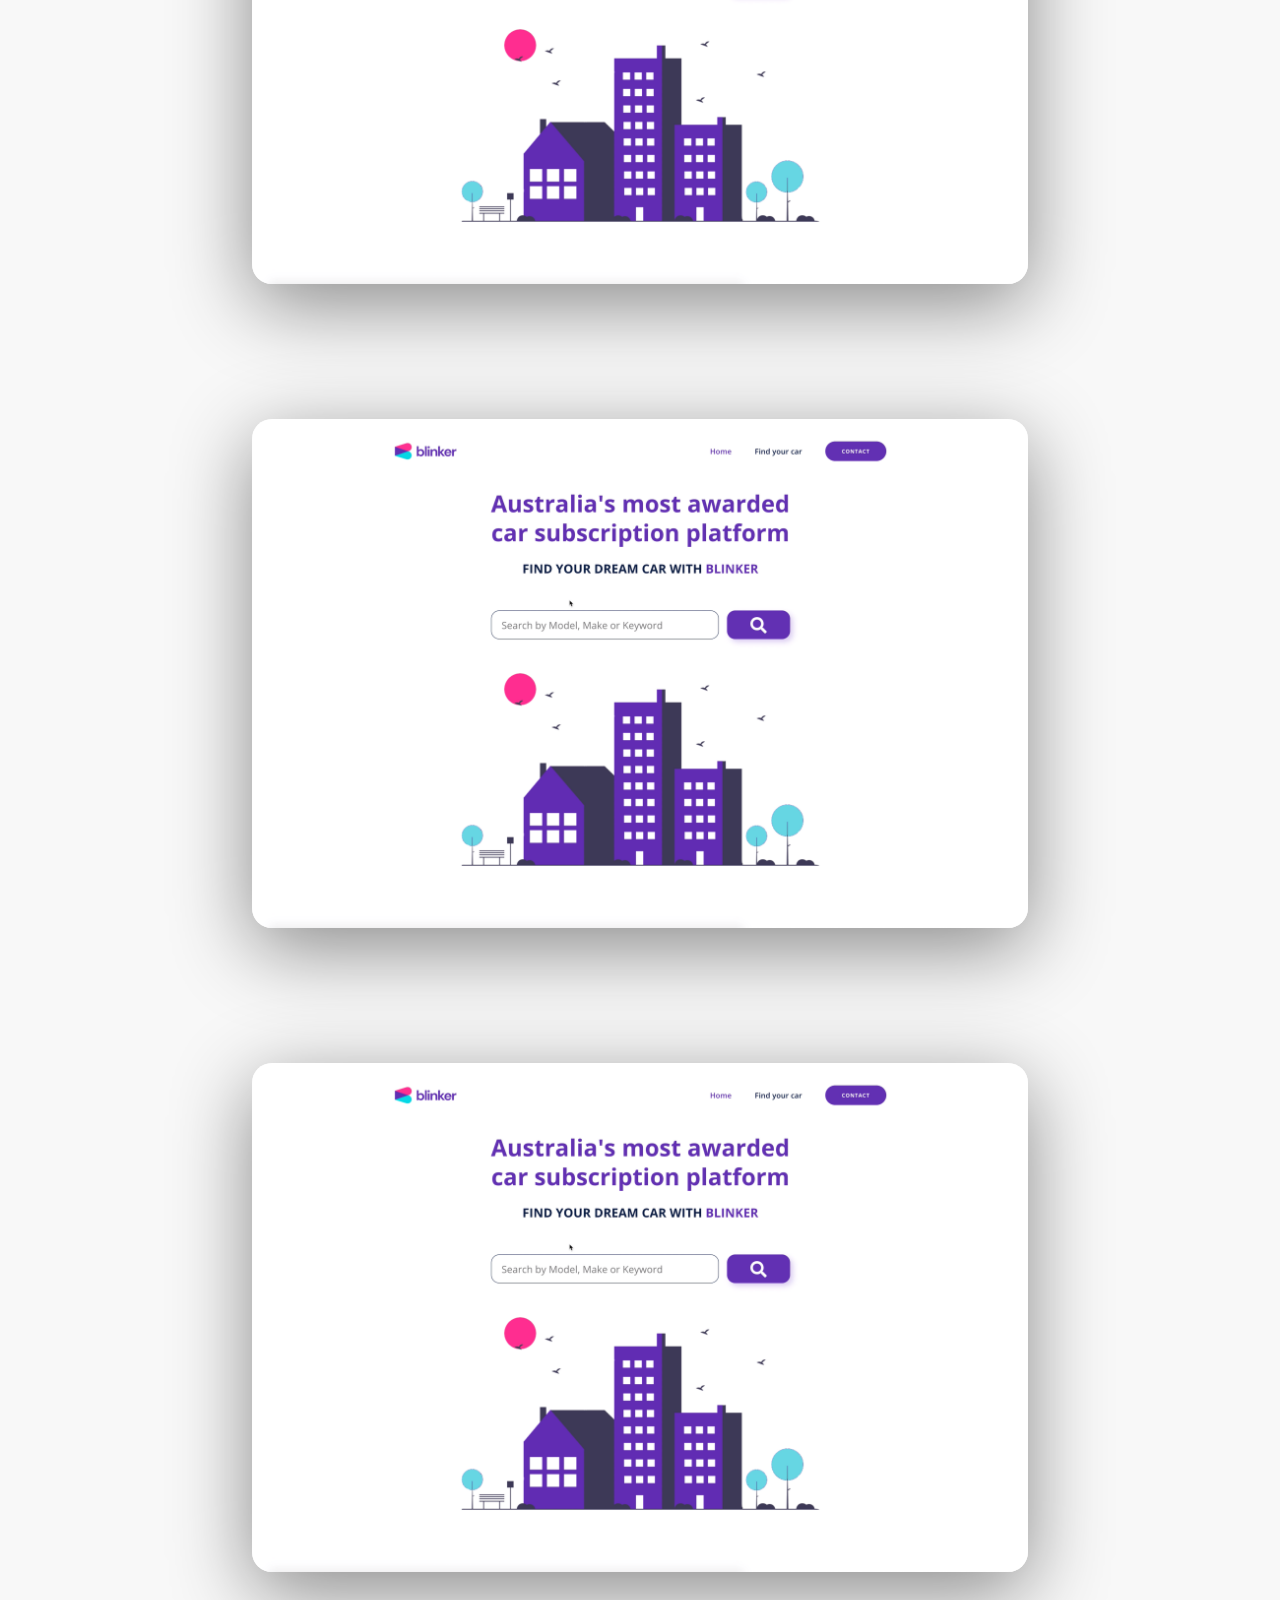
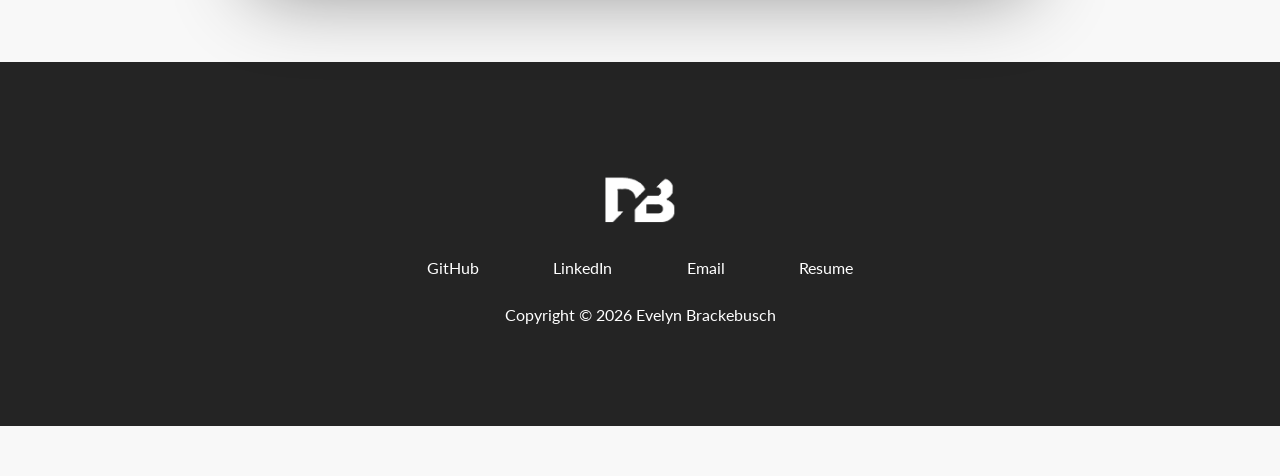
==== commit 2e3acab7: "eleventh push" ====
--- a/index.html
+++ b/index.html
@@ -6,7 +6,7 @@
     <meta http-equiv="X-UA-Compatible" content="IE=edge">
     <meta name="viewport" content="width=device-width, initial-scale=1.0">
     <title>Evelyn Brackebusch</title>
-    <link rel="stylesheet" href="Evelyn's_personal_portfolio_website_css.css">
+    <link rel="stylesheet" href="./style.css">
     <script src="https://kit.fontawesome.com/c8e4d183c2.js" crossorigin="anonymous"></script>
 </head>
 
@@ -86,16 +86,102 @@
                         </figure>
                         <span class="language__name">CSS</span>
                     </div>
-                    <section id="projects">
-                        <div class="container">
-                            <div class="row">
-                            </div>
-                        </div>
-                </div>
-            </div>
-            </div>
-        </section>
-    </section>
+                    <div class="language">
+                        <figure class="language__img--wrapper">
+                            <img src="https://cdn.iconscout.com/icon/free/png-256/javascript-1-225993.png" alt="JavaScript Logo"
+                                class="language__img" />
+                        </figure>
+                        <span class="language__name">JavaScript</span>
+                    </div>
+                    <div class="language">
+                        <figure class="language__img--wrapper">
+                            <img src="https://cdn.iconscout.com/icon/free/png-256/react-3-1175109.png" alt="React Logo"
+                                class="language__img" />
+                        </figure>
+                        <span class="language__name">React</span>
+                    </div>
+                </div>
+            </div>
+    <section id="projects">
+    <div class="container">
+      <div class="row">
+        <h1 class="section__title">Here are some of my <span class="text--purple">projects</span></h1>
+        <ul class="project__list">
+          <li class="project">
+            <div class="project__wrapper">
+              <img src="./assets/loopit.png" class="project__img" alt="E-commerce project">
+              <div class="project__description">
+                <h3 class="project__description--title">Creating a user-friendly app for book sales.</h3>
+                <h4 class="project__description--sub-title">
+                  React, CSS, JavaScript
+                </h4>
+                <p class="project__description--para">
+                 An app that shows a list of books for sale, allows users to filter by category, and provides a seamless checkout process.
+                 Perfect for those wanting affordable and convenient book shopping experience.
+                </p>
+                <div class="project__description--links">
+                  <a href="https://www.github.com/yourlink" target="_blank" class="project__description--link">
+                    <i class="fab fa-github"></i>
+                  </a>
+                  <a href="https://www.yourwebsite.com" class="project__description--link">
+                    <i class="fas fa-link"></i>
+                  </a>
+                </div>
+              </div>
+            </div>
+          </li>
+          <li class="project">
+            <div class="project__wrapper">
+              <img src="./assets/loopit.png" class="project__img" alt="Car subscription project">
+              <div class="project__description">
+                <h3 class="project__description--title">Car sales project</h3>
+                <h4 class="project__description--sub-title">
+                  Html, CSS, JavaScript, Vue, Vuex
+                </h4>
+                <p class="project__description--para">
+                  Lorem ipsum dolor sit amet, consectetur adipiscing elit. Sed diam leo, scelerisque sed odio eget,
+                  luctus faucibus augue. Fusce volutpat iaculis dapibus. Lorem ipsum dolor sit amet, consectetur
+                  adipiscing elit. Maecenas id eleifend libero. In hac habitasse platea dictumst.
+                </p>
+                <div class="project__description--links">
+                  <a href="https://www.github.com/yourlink" target="_blank" class="project__description--link">
+                    <i class="fab fa-github"></i>
+                  </a>
+                  <a href="https://www.yourwebsite.com" class="project__description--link">
+                    <i class="fas fa-link"></i>
+                  </a>
+                </div>
+              </div>
+            </div>
+          </li>    
+          <li class="project">
+            <div class="project__wrapper">
+              <img src="./assets/loopit.png" class="project__img" alt="Car subscription project">
+              <div class="project__description">
+                <h3 class="project__description--title">Dashboard</h3>
+                <h4 class="project__description--sub-title">
+                  Html, CSS, JavaScript, Vue, Vuex
+                </h4>
+                <p class="project__description--para">
+                  Lorem ipsum dolor sit amet, consectetur adipiscing elit. Sed diam leo, scelerisque sed odio eget,
+                  luctus faucibus augue. Fusce volutpat iaculis dapibus. Lorem ipsum dolor sit amet, consectetur
+                  adipiscing elit. Maecenas id eleifend libero. In hac habitasse platea dictumst.
+                </p>
+                <div class="project__description--links">
+                  <a href="https://www.github.com/yourlink" target="_blank" class="project__description--link">
+                    <i class="fab fa-github"></i>
+                  </a>
+                  <a href="https://www.yourwebsite.com" class="project__description--link">
+                    <i class="fas fa-link"></i>
+                  </a>
+                </div>
+              </div>
+            </div>
+          </li>   
+          </ul>
+      </div>
+    </div>
+  </section>   
     <footer>
         <div class="row footer__row">
             <a href="#" class="footer__anchor">
--- a/style.css
+++ b/style.css
@@ -0,0 +1,501 @@
+@import url('https://fonts.googleapis.com/css2?family=Lato:wght@400;700&display=swap');
+* {
+  font-family: 'Lato', sans-serif;
+  padding: 0;
+  margin: 0;
+  box-sizing: border-box;
+}
+
+html {
+  scroll-behavior: smooth;
+}
+
+h1, h2, h3, h4, h5, h6, span {
+  color: #242424;
+  text-align: center;
+  line-height: 1.25;
+}
+
+h1 {
+  font-size: 36px;
+}
+
+p {
+  line-height: 1.5;
+  font-size: 16px;
+}
+
+a {
+  text-decoration: none;
+  position: relative;
+  transition: opacity 300ms ease;
+}
+
+i:hover {
+  opacity: 0.7;
+}
+
+.link__hover-effect:after {
+  content: "";
+  position: absolute;
+  height: 3px;
+  width: 0;
+  bottom: -3px;
+  right: 0;
+  transition: all 300ms ease;
+}
+
+.link__hover-effect--white:after {
+  background-color: #fff;
+}
+.link__hover-effect--black:after {
+  background-color: #000;
+}
+
+.link__hover-effect:hover:after {
+  width: 100%;
+  left: 0;
+}
+
+li {
+  list-style-type: none;
+}
+
+.flex {
+  display: flex;
+}
+
+.flex-1 {
+  flex: 1;
+}
+
+.container {
+  padding: 50px 0;
+}
+.row {
+  width: 100%;
+  max-width: 800px;
+  margin: 0 auto;
+  padding: 0 12px;
+}
+
+.text--blue {
+  color: #1C299C;
+}
+
+section:nth-child(even) {
+  background-color: #f8f8f8;
+}
+
+.section__title {
+  margin-bottom: 20px;
+}
+
+/* NAVIGATION BAR */
+
+nav {
+  height: 100px;
+  width: 100%;
+  max-width: 1000px;
+  margin: 0 auto;
+  display: flex;
+  justify-content: space-between;
+  align-items: center;
+  padding: 0 12px;
+}
+
+.nav__link--list {
+  display: flex;
+}
+
+.nav__link--anchor {
+  margin: 0 12px;
+  color: #242424;
+  font-weight: 700;
+}
+
+.nav__link--anchor-primary {
+  background-color: #1C299C;
+  padding: 8px 20px;
+  border-radius: 50px;
+  color: white;
+  transition: all 300ms ease;
+}
+
+.nav__link--anchor-primary:hover {
+  background-color: #2b55f0;
+}
+
+.personal__logo {
+  font-size: 24px;
+  color: #1C299C;
+  margin: 0 12px;
+  font-weight: bold
+}
+
+/* ABOUT ME */
+
+#about-me {
+  min-height: 100vh;
+  display: flex;
+  flex-direction: column;
+}
+
+.about-me__info {
+  display: flex;
+  flex-direction: column;
+}
+
+.about-me__info--container {
+  display: flex;
+  flex-direction: column;
+  align-items: center;
+  max-width: 600px;
+  margin: 0 auto;
+  text-align: center;
+}
+
+.about-me__picture--mask {
+  width: 100px;
+  height: 100px;
+  border-radius: 50%;
+  overflow: hidden;
+  box-shadow: 0 8px 16px rgba(0, 0, 0, 0);
+  margin-bottom: 28px;
+  animation: animate-profile-picture 800ms 200ms backwards;
+}
+
+@keyframes animate-profile-picture {
+  0% {
+    transform: scale(1.5);
+  }
+  80% {
+    transform: scale(1.1);
+  }
+  100% {
+    transform: scale(1);
+  }
+}
+
+.about-me__picture {
+  width: 100%;
+
+  /* Improving my own picture */
+  transform: scale(1.05);
+  padding-top: 2px;
+}
+
+.about-me__info--title {
+  margin-bottom: 16px;
+  animation: fade-up 650ms 400ms backwards;
+}
+.about-me__info--para {
+  font-size: 20px;
+  margin-bottom: 28px;
+  animation: fade-up 650ms 600ms backwards;
+}
+
+.about-me__link {
+  font-size: 20px;
+  color: #242424;
+  padding: 0 16px;
+}
+
+.about-me__links {
+  animation: fade-up 650ms 800ms backwards;
+}
+
+@keyframes fade-up {
+  0% {
+    opacity: 0;
+    transform: translateY(40px);
+  }
+  100% {
+    opacity: 1;
+    transform: translateY(0);
+  }
+}
+
+.about-me__img--container {
+  flex: 1;
+  display: flex;
+  align-items: center;
+}
+.about-me__img {
+  width: 100%;
+  animation: fade-in 1200ms 800ms backwards;
+}
+
+@keyframes fade-in {
+  0% {
+    opacity: 0;
+  }
+  100% {
+    opacity: 1;
+  }
+}
+
+.wave {
+  display: inline-block;
+  animation: animate-wave 500ms infinite ease-in-out;
+}
+
+@keyframes animate-wave {
+  0% {
+    transform: rotate(0);
+  }
+  50% {
+    transform: rotate(30deg);
+  }
+  100% {
+    transform: rotate(0);
+  }
+}
+
+/* TECH - STACK */
+
+.language__img {
+  width: 100%;
+  max-width: 100px;
+  transition: all 300ms;
+}
+.language:hover .language__img {
+  filter: brightness(80%);
+  opacity: 0.86;
+  transform: scale(0.9);
+}
+
+.language {
+  width: 25%;
+  display: flex;
+  justify-content: center;
+  position: relative;
+}
+.language__img--wrapper {
+  display: flex;
+  justify-content: center;
+  align-items: center;
+  padding: 25px 16px;
+}
+
+.language__list {
+  display: flex;
+  justify-content: center;
+  width: 100%;
+  flex-wrap: wrap;
+}
+
+.language__name {
+  position: absolute;
+  bottom: 0;
+  transform: scale(0);
+  transition: all 300ms;
+  font-size: 20px;
+  opacity: 0;
+}
+.language:hover .language__name {
+  transform: scale(1);
+  opacity: 1;
+}
+
+/* PROJECTS */
+
+.project {
+  margin-bottom: 135px;
+}
+
+.project:last-child {
+  margin-bottom: 40px;
+}
+
+.project__img {
+  width: 100%;
+  transition: all 500ms ease;
+}
+
+.project__wrapper {
+  display: flex;
+  box-shadow: 0 20px 80px rgba(0, 0, 0, 0.45);
+  border-radius: 20px;
+  overflow: hidden;
+  position: relative;
+}
+.project__wrapper:before {
+  content: "";
+  position: absolute;
+  top: 0;
+  left: 0;
+  height: 100%;
+  width: 100%;
+  background-color: #1c1d25;
+  opacity: 0;
+  transition: all 450ms ease;
+  z-index: 2;
+  transform: translateY(100%);
+}
+.project:hover .project__wrapper:before {
+  transform: translateY(0);
+  opacity: 0.7;
+}
+.project:hover .project__img {
+  transform: scale(1.07);
+  filter: blur(5px);
+}
+
+.project:hover .project__description {
+  opacity: 1;
+  transform: translateY(-50%);
+}
+
+.project__list {
+  padding-top: 40px;
+}
+
+.project__description {
+  position: absolute;
+  top: 50%;
+  left: 90px;
+  transform: translateY(100%);
+  max-width: 550px;
+  z-index: 3;
+  opacity: 0;
+  transition: transform 450ms, opacity 300ms;
+}
+
+.project__description--title {
+  font-size: 40px;
+}
+
+.project__description--para {
+  margin: 16px 0;
+}
+
+.project__description--link {
+  font-size: 20px;
+  margin-right: 16px;
+}
+
+.project__description--title,
+.project__description--sub-title,
+.project__description--para,
+.project__description--link {
+  text-align: left;
+  color: #fff;
+}
+
+
+/* FOOTER */
+
+footer {
+  background-color: #242424;
+}
+
+.footer__social--list {
+  width: 100%;
+  max-width: 500px;
+  display: flex;
+  justify-content: space-around;
+  margin-bottom: 28px;
+}
+.footer__row {
+  display: flex;
+  flex-direction: column;
+  align-items: center;
+  justify-content: center;
+  padding: 8% 0;
+}
+
+.footer__logo--img {
+  width: 70px;
+  height: 70px;
+}
+
+.footer__social--link,
+.footer__copyright,
+.footer__logo--popper {
+  color: #fff;
+}
+
+.footer__logo--popper {
+  position: absolute;
+  right: 0;
+  top: 30px;
+  font-weight: 700;
+  opacity: 0;
+  transition: all 300ms ease;
+}
+
+.footer__anchor {
+  margin-bottom: 20px;
+  position: relative;
+}
+
+.footer__anchor:hover .footer__logo--popper {
+  transform: translateX(60px);
+  opacity: 1;
+}
+
+/* Small phones, tablets, large smartphones */
+@media (max-width: 768px) {
+  nav {
+    height: 68px;
+  }
+
+  h1 {
+    font-size: 28px;
+  }
+
+  .about-me__info--para {
+    font-size: 18px;
+  }
+
+  .language {
+    width: calc(100% / 3);
+  }
+
+  .project__description--para {
+    font-size: 14px;
+  }
+
+  .project__description {
+    left: 30px;
+    padding-right: 30px;
+  }
+}
+
+/* SMALL PHONES */
+@media (max-width: 480px) {
+  .nav__link:not(:last-child) {
+    display: none;
+  }
+
+  .project__wrapper {
+    border-radius: 0;
+  }
+
+  .project__description {
+    padding: 0;
+    left: 0;
+    width: 100%;
+  }
+
+  .project__description--para {
+    display: none;
+  }
+
+  .project__description--links {
+    display: flex;
+    justify-content: center;
+  }
+
+  .project__description--title {
+    font-size: 32px;
+    line-height: 1;
+    text-align: center;
+  }
+
+  .project__description--sub-title {
+    text-align: center;
+    margin: 12px 0;
+  }
+}
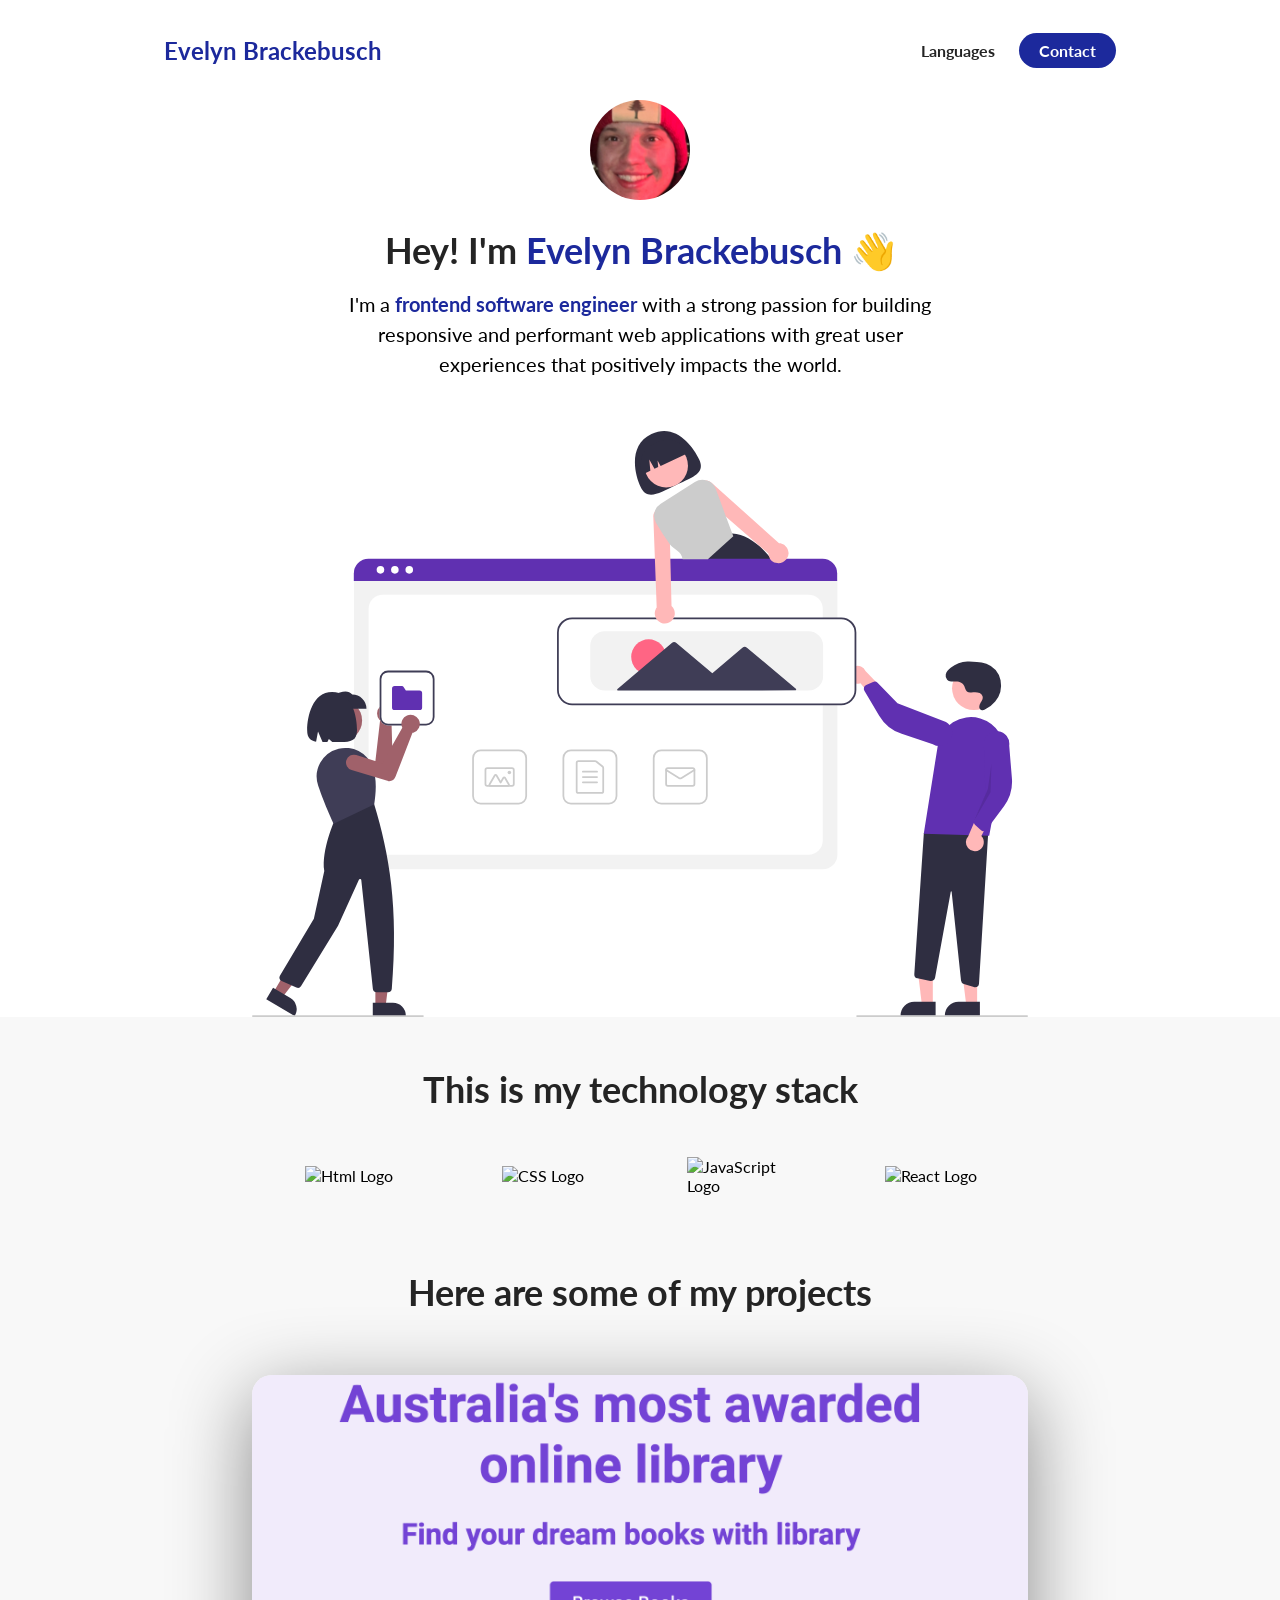
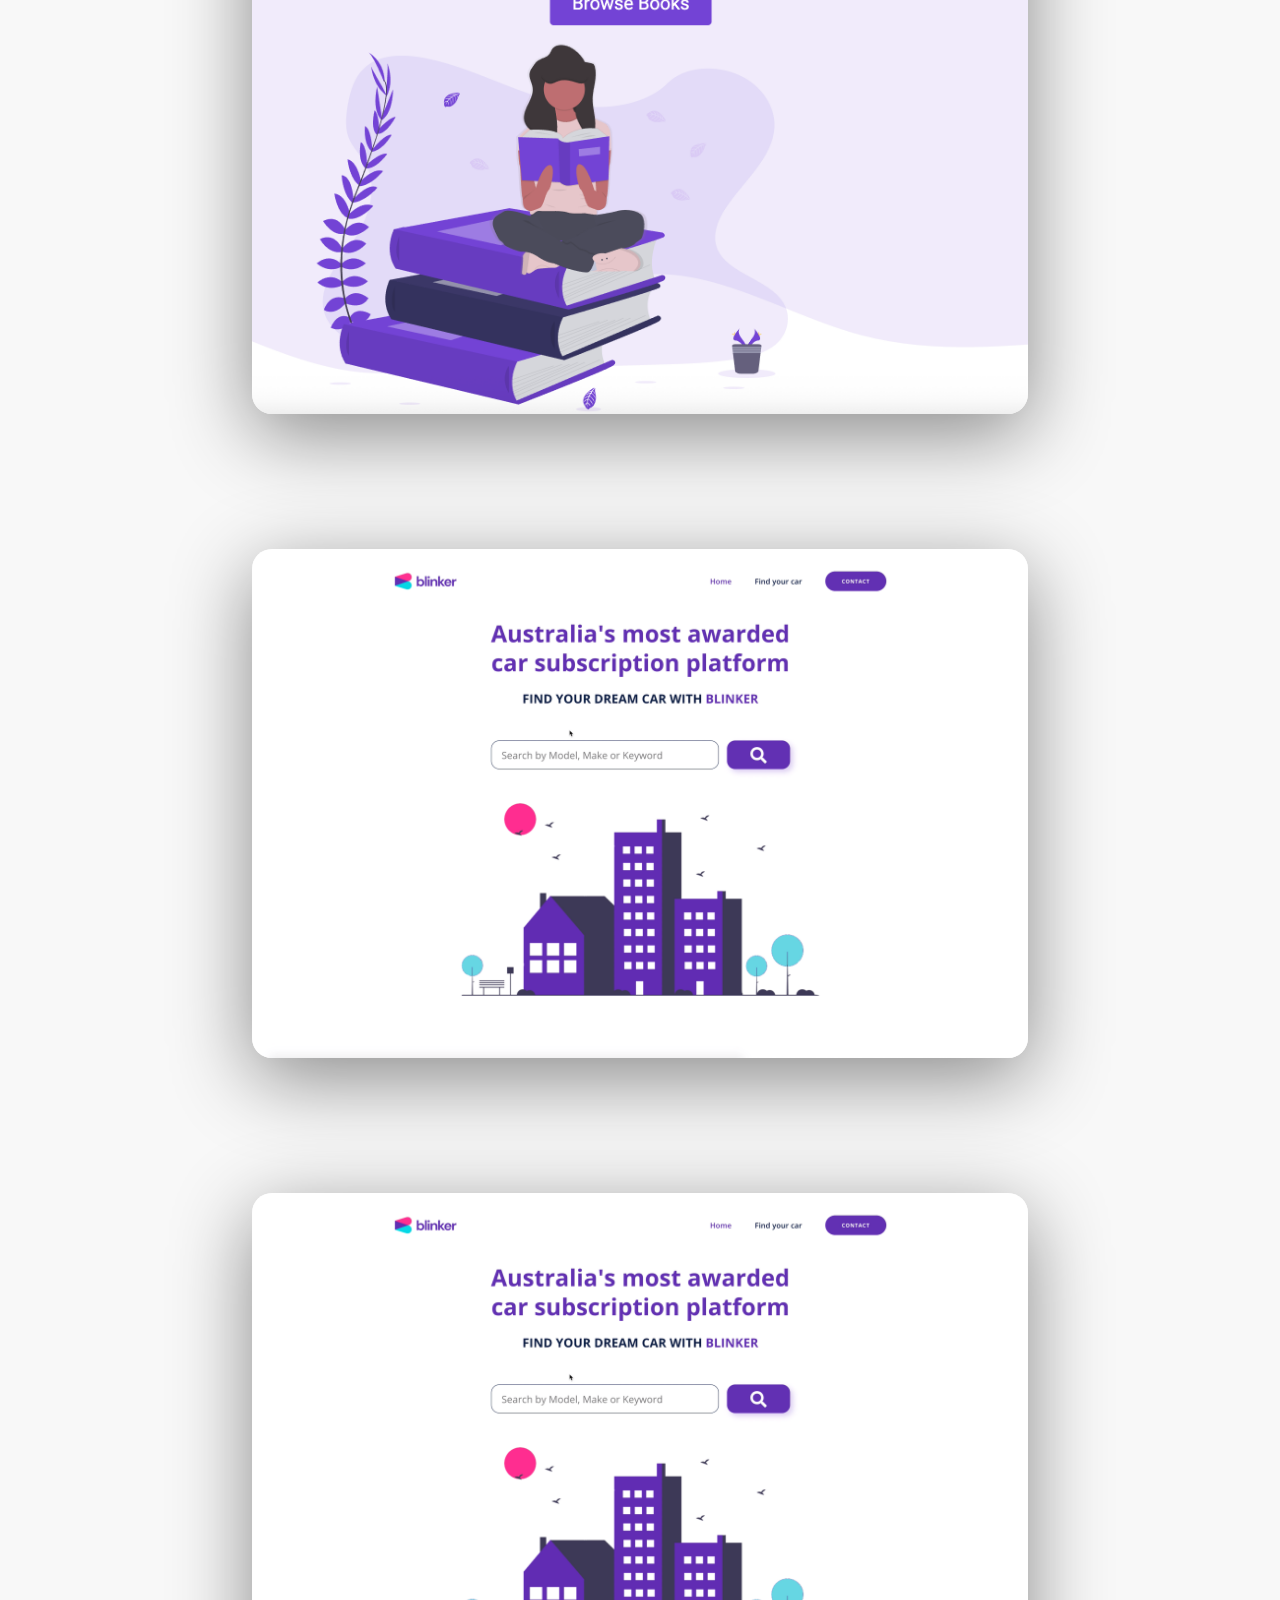
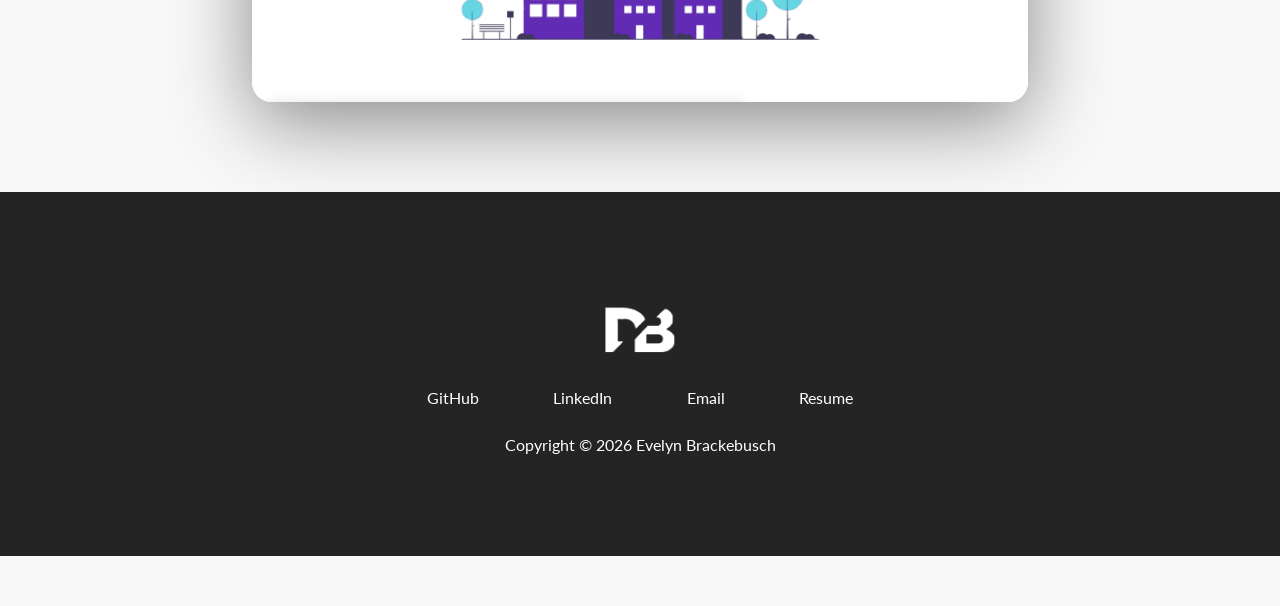
==== commit 687945c4: "twelfth commit" ====
--- a/index.html
+++ b/index.html
@@ -109,7 +109,7 @@
         <ul class="project__list">
           <li class="project">
             <div class="project__wrapper">
-              <img src="./assets/loopit.png" class="project__img" alt="E-commerce project">
+              <img src="./assets/Pic for e-commerce app.png" class="project__img" alt="E-commerce project">
               <div class="project__description">
                 <h3 class="project__description--title">Creating a user-friendly app for book sales.</h3>
                 <h4 class="project__description--sub-title">
@@ -120,10 +120,10 @@
                  Perfect for those wanting affordable and convenient book shopping experience.
                 </p>
                 <div class="project__description--links">
-                  <a href="https://www.github.com/yourlink" target="_blank" class="project__description--link">
+                  <a href="" target="_blank" class="project__description--link">
                     <i class="fab fa-github"></i>
                   </a>
-                  <a href="https://www.yourwebsite.com" class="project__description--link">
+                  <a href="https://evelyn333444.github.io/gumbo3-personal-website/" class="project__description--link">
                     <i class="fas fa-link"></i>
                   </a>
                 </div>
